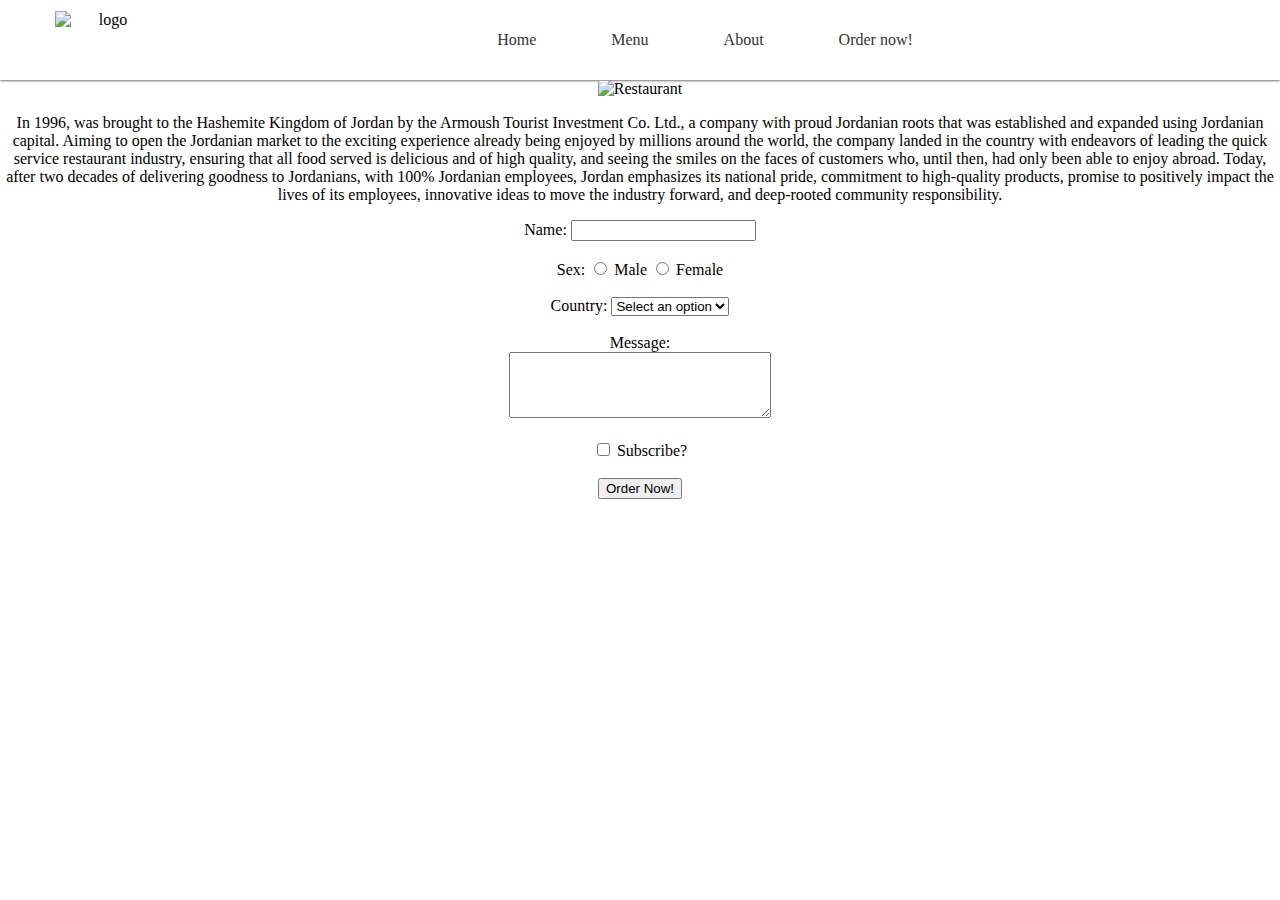
==== about.html @ 74a04bce "updat" ====
<!DOCTYPE html>
<html lang="en">
<head>
    <meta charset="UTF-8">
    <meta http-equiv="X-UA-Compatible" content="IE=edge">
    <meta name="viewport" content="width=device-width, initial-scale=1.0">
    <link rel="stylesheet" href="stayl.css">
    <title>Tasty Food</title> 
    <link rel="icon" href="favicon.ico">
</head>
<header>
    <nav>  
      <ul>
        <li><img src="https://mir-s3-cdn-cf.behance.net/project_modules/disp/062878115068253.6459106b5ce77.png" alt="logo"></li>
        <li><a href="index.html" >Home</a></li>
        <li><a href="menu.html">Menu</a></li>
        <li><a href="about.html">About</a></li>
        <li><a href="order.html" class="active">Order now!</a></li>
      </ul>
    </nav>
  </header>

<head>
    <div><img src="https://mir-s3-cdn-cf.behance.net/project_modules/fs/ec860e115068253.64539737f0145.png" alt="Restaurant"center="1s0x151ca234381c5775%3A0xc756498fe233963c">
    <div><p>In 1996, was brought to the Hashemite Kingdom of Jordan by the Armoush Tourist Investment Co. Ltd., a company with proud Jordanian roots that was established and expanded using Jordanian capital.

        Aiming to open the Jordanian market to the exciting experience already being enjoyed by millions around the world, the company landed in the country with endeavors of leading the quick service restaurant industry, ensuring that all food served is delicious and of high quality, and seeing the smiles on the faces of customers who, until then, had only been able to enjoy abroad.
        
        Today, after two decades of delivering goodness to Jordanians, with 100% Jordanian employees, Jordan emphasizes its national pride, commitment to high-quality products, promise to positively impact the lives of its employees, innovative ideas to move the industry forward, and deep-rooted community responsibility.</p></div>
    
</div>

<form>
    <label for="name">Name:</label>
    <input type="text" name="name"><br><br>
    <label for="sex">Sex:</label>
    <input type="radio" name="sex" id="male" value="male">
    <label for="male">Male</label>
    <input type="radio" name="sex" id="female" value="female">
    <label for="female">Female</label> <br><br>
    <label for="country">Country: </label>
    <select name="country" id="country">
        <option>Select an option</option>
        <option value="nepal">aqaba</option>
        <option value="usa">amman</option>
        <option value="australia">Jarash</option>
    </select><br><br>
    <label for="message">Message:</label><br>
    <textarea name="message" id="message" cols="30" rows="4"></textarea><br><br>
    <input type="checkbox" name="newsletter" id="newsletter">
    <label for="newsletter">Subscribe?</label><br><br>
    <input type="submit" value="Order Now!">
</form>
<body>
    
</body>
</html>
---- stayl.css ----
body
{
    background-color: #ffffff;
    padding: 0%;
    margin: 0%;
    overflow-x: hidden;
    text-align:center;
}

header
{
    background-color: #ffff;
    padding: 15px;
    box-shadow: 0 0 3px #000;
}

header li
{

    display: inline;
    padding-left: 45px;
}

header li a
{
color: #333333;text-decoration: none;
padding: 13px;
transition: 3s ease;

}

header li a :after
{
color :darkslategray;text-decoration: none;
padding: 13px;

}


header ul #Order a
{
 color: #1d1a1a; 
 background-color: darkslategray;
 border-radius: 30px;
 float: right;
 position: relative;
 top: -15px;
 transition: .3s ease;
}

header ul #Order a :hover
{
 background-color: goldenrod;
}

header li img
{
    width: 100px;
    float: left;
    margin-top: -20px; 
}

.nav ul .active::after{
    content: '';
width: 50px;
height: 3px;
background-color: darkslategray;
display: flex;
position: relative;
margin-left: 10px;

}


    
    
    .text-with-image {
        
        background-size: cover;
        color: #000;
        padding: 50px;
    
    }
   







    
    *::after , ::before {


        margin: 0%;
        padding: 0;
        box-sizing: border-box;

    }

    /*--contant text--*/

.content {
    display: grid;
margin-top: 120px;
    grid-template-columns: 50px auto;
gap: 30px;
align-items: center;
justify-content: space-between;
width: 100%;
}   

/*--contantleft side--*/
.content .content-lift{
    display: block;
    width: 100%;

}
.content .content-lift .info{

max-width: 100%;
display: flex;
flex-direction: column;
}


.content .content-lift .info h2 {
    font-size: 60px;
    font-family: sans-serif;
    margin-bottom: 30px;
    }




.content .content-lift .info p{

    font-size: 20px;
    line-height: 2pc;
margin-bottom: 30px;
font-family: sans-serif;

}
    /*--contant butun--*/
    .content .content-lift button{
        padding: 10px 23px;
        background-color: rgb(18, 90, 66);
        color: #ffffff;
        border-radius: 5px;
        border: none;
        cursor: pointer;
    }

    .content .content-right {
        display: block;
        width: 100%;

    }
    .content .content-right img{
        width: 100%;
        height: auto;
        position: relative;
        animation: rotate 10s linear infinite;

    }
    @keyframes identifier {
        0%{
            transform: rotate(0deg);
        }
        100%{
            transform: rotate(360deg);
        }
        
    }
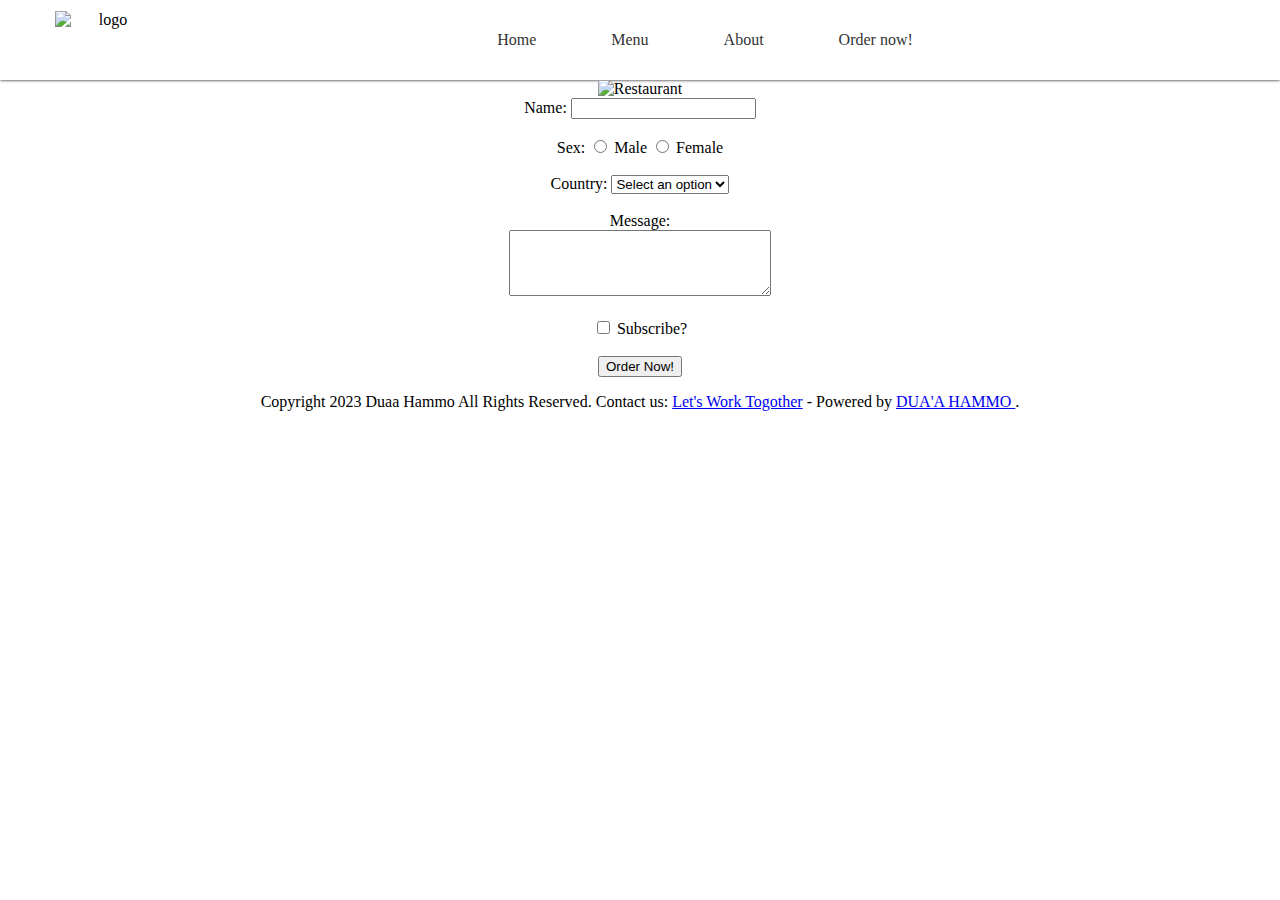
==== commit a518e8ba: "update" ====
--- a/about.html
+++ b/about.html
@@ -22,11 +22,7 @@
 
 <head>
     <div><img src="https://mir-s3-cdn-cf.behance.net/project_modules/fs/ec860e115068253.64539737f0145.png" alt="Restaurant"center="1s0x151ca234381c5775%3A0xc756498fe233963c">
-    <div><p>In 1996, was brought to the Hashemite Kingdom of Jordan by the Armoush Tourist Investment Co. Ltd., a company with proud Jordanian roots that was established and expanded using Jordanian capital.
 
-        Aiming to open the Jordanian market to the exciting experience already being enjoyed by millions around the world, the company landed in the country with endeavors of leading the quick service restaurant industry, ensuring that all food served is delicious and of high quality, and seeing the smiles on the faces of customers who, until then, had only been able to enjoy abroad.
-        
-        Today, after two decades of delivering goodness to Jordanians, with 100% Jordanian employees, Jordan emphasizes its national pride, commitment to high-quality products, promise to positively impact the lives of its employees, innovative ideas to move the industry forward, and deep-rooted community responsibility.</p></div>
     
 </div>
 
@@ -52,6 +48,16 @@
     <input type="submit" value="Order Now!">
 </form>
 <body>
-    
+    <!--footer-->
+
+<body>
+    <main>
+        <section>
+            
+            <footer>
+                <p>Copyright 2023 Duaa Hammo All Rights Reserved. Contact us: <a href="https://duaahammo.myportfolio.com/contact">Let's Work Togother</a> - Powered by <a href="https://duaahammo.myportfolio.com/work">DUA'A HAMMO </a>.</p>
+            </footer>
+        </section>
+    </main>
 </body>
 </html>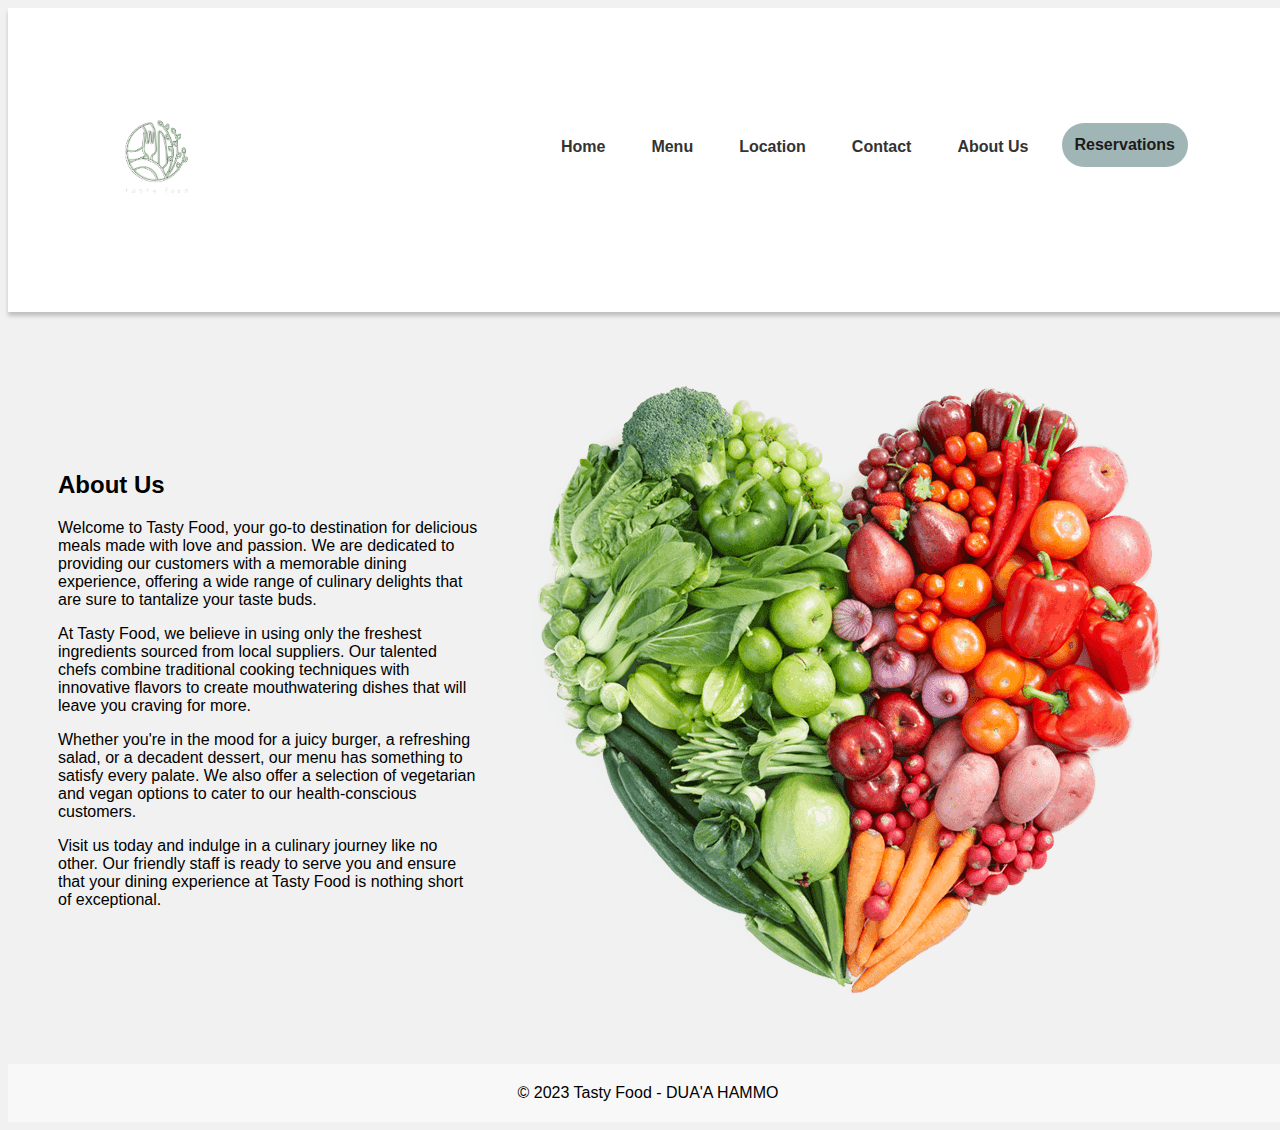
==== commit 5904e56d: "my-restaurant-style" ====
--- a/about.html
+++ b/about.html
@@ -1,63 +1,83 @@
 <!DOCTYPE html>
 <html lang="en">
+
 <head>
     <meta charset="UTF-8">
     <meta http-equiv="X-UA-Compatible" content="IE=edge">
     <meta name="viewport" content="width=device-width, initial-scale=1.0">
+    <title>About Us - Tasty Food</title>
     <link rel="stylesheet" href="stayl.css">
-    <title>Tasty Food</title> 
     <link rel="icon" href="favicon.ico">
+
+    <link rel="stylesheet" href="https://unpkg.com/boxicons@latest/css/boxicons.min.css">
+    <style>
+      .heartbeat-animation {
+          animation: heartbeat 1.5s infinite;
+          transform-origin: center;
+      }
+
+      @keyframes heartbeat {
+          0% {
+              transform: scale(1);
+          }
+          50% {
+              transform: scale(1.2);
+          }
+          100% {
+              transform: scale(1);
+          }
+      }
+  </style>
 </head>
+
+<!--header-->
 <header>
-    <nav>  
-      <ul>
-        <li><img src="https://mir-s3-cdn-cf.behance.net/project_modules/disp/062878115068253.6459106b5ce77.png" alt="logo"></li>
-        <li><a href="index.html" >Home</a></li>
-        <li><a href="menu.html">Menu</a></li>
-        <li><a href="about.html">About</a></li>
-        <li><a href="order.html" class="active">Order now!</a></li>
-      </ul>
+  <div class="logo">
+    <a href="home.html">
+      <img src="logo.png" alt="Logo">
+    </a>
+  </div>
+   
+    <nav>
+        <ul>
+            <li><a href="index.html">Home</a></li>
+            <li><a href="index.html">Menu</a></li>
+            <li><a href="index.html">Location</a></li>
+            <li><a href="https://duaahammo.myportfolio.com/contact">Contact</a></li>
+            <li><a href="about.html">About Us</a></li>
+            <li class="Reservations"><a href="#">Reservations</a></li>
+        </ul>
     </nav>
-  </header>
+    
+</header>
 
-<head>
-    <div><img src="https://mir-s3-cdn-cf.behance.net/project_modules/fs/ec860e115068253.64539737f0145.png" alt="Restaurant"center="1s0x151ca234381c5775%3A0xc756498fe233963c">
+<!--contant img& text-->
+<section class="grid">
+    <div class="content">
+        <div class="content-left">
+            <div class="info">
+                <h2>About Us</h2>
+                <p>Welcome to Tasty Food, your go-to destination for delicious meals made with love and passion. We are
+                    dedicated to providing our customers with a memorable dining experience, offering a wide range of
+                    culinary delights that are sure to tantalize your taste buds.</p>
+                <p>At Tasty Food, we believe in using only the freshest ingredients sourced from local suppliers. Our
+                    talented chefs combine traditional cooking techniques with innovative flavors to create mouthwatering
+                    dishes that will leave you craving for more.</p>
+                <p>Whether you're in the mood for a juicy burger, a refreshing salad, or a decadent dessert, our menu has
+                    something to satisfy every palate. We also offer a selection of vegetarian and vegan options to cater
+                    to our health-conscious customers.</p>
+                <p>Visit us today and indulge in a culinary journey like no other. Our friendly staff is ready to serve
+                    you and ensure that your dining experience at Tasty Food is nothing short of exceptional.</p>
+            </div>
+        </div>
+      
+        <div class="">
+            <img src="3.png" alt="About Us Image" class="heartbeat-animation">
+        </div>
+    </div>
+</section>
 
-    
-</div>
-
-<form>
-    <label for="name">Name:</label>
-    <input type="text" name="name"><br><br>
-    <label for="sex">Sex:</label>
-    <input type="radio" name="sex" id="male" value="male">
-    <label for="male">Male</label>
-    <input type="radio" name="sex" id="female" value="female">
-    <label for="female">Female</label> <br><br>
-    <label for="country">Country: </label>
-    <select name="country" id="country">
-        <option>Select an option</option>
-        <option value="nepal">aqaba</option>
-        <option value="usa">amman</option>
-        <option value="australia">Jarash</option>
-    </select><br><br>
-    <label for="message">Message:</label><br>
-    <textarea name="message" id="message" cols="30" rows="4"></textarea><br><br>
-    <input type="checkbox" name="newsletter" id="newsletter">
-    <label for="newsletter">Subscribe?</label><br><br>
-    <input type="submit" value="Order Now!">
-</form>
-<body>
-    <!--footer-->
-
-<body>
-    <main>
-        <section>
-            
-            <footer>
-                <p>Copyright 2023 Duaa Hammo All Rights Reserved. Contact us: <a href="https://duaahammo.myportfolio.com/contact">Let's Work Togother</a> - Powered by <a href="https://duaahammo.myportfolio.com/work">DUA'A HAMMO </a>.</p>
-            </footer>
-        </section>
-    </main>
-</body>
-</html>+<!--footer-->
+<footer>
+    <div class="footer-content">
+        &copy; 2023 Tasty Food - DUA'A HAMMO <a href="https://duaahammo.myportfolio
--- a/stayl.css
+++ b/stayl.css
@@ -1,175 +1,685 @@
-body
-{
-    background-color: #ffffff;
-    padding: 0%;
-    margin: 0%;
-    overflow-x: hidden;
-    text-align:center;
-}
-
-header
-{
-    background-color: #ffff;
-    padding: 15px;
-    box-shadow: 0 0 3px #000;
-}
-
-header li
-{
-
-    display: inline;
-    padding-left: 45px;
-}
-
-header li a
-{
-color: #333333;text-decoration: none;
-padding: 13px;
-transition: 3s ease;
-
-}
-
-header li a :after
-{
-color :darkslategray;text-decoration: none;
-padding: 13px;
-
-}
-
-
-header ul #Order a
-{
- color: #1d1a1a; 
- background-color: darkslategray;
- border-radius: 30px;
- float: right;
- position: relative;
- top: -15px;
- transition: .3s ease;
-}
-
-header ul #Order a :hover
-{
- background-color: goldenrod;
-}
-
-header li img
-{
-    width: 100px;
-    float: left;
-    margin-top: -20px; 
-}
-
-.nav ul .active::after{
-    content: '';
-width: 50px;
-height: 3px;
-background-color: darkslategray;
-display: flex;
-position: relative;
-margin-left: 10px;
-
-}
-
-
-    
-    
-    .text-with-image {
+body{
+  width: 100vw;
+  overflow-x: hidden;
+}
+header {
+  background-color: #ffffff;
+  padding: 100px;
+  display: flex;
+  justify-content: space-between;
+  align-items: center;
+  box-shadow: 0px 4px 4px rgba(0, 0, 0, 0.2);
+}
+
+.logo img {
+  width: 100px;
+}
+
+nav ul {
+  list-style: none;
+  margin: 0;
+  padding: 0;
+  display: flex;
+}
+
+nav ul li {
+  margin-left: 20px;
+}
+
+nav ul li a {
+  text-decoration: none;
+  color: #333333;
+  font-weight: bold;
+  position: relative;
+  padding: 13px;
+  transition: 0.5s ease;
+}
+
+nav ul li a::after {
+  content: "";
+  position: absolute;
+  width: 100%;
+  height: 3px;
+  background-color: transparent;
+  bottom: 0;
+  left: 0;
+  transition: 0.5s ease;
+}
+
+nav ul li a:hover {
+  color: #1d1a1a;
+}
+
+nav ul li a:hover::after {
+  background-color: #1d1a1a;
+}
+
+nav ul .Reservations a {
+  color: #1d1a1a;
+  background-color: rgb(160, 182, 182);
+  border-radius: 30px;
+  float: right;
+  position: relative;
+  top: -15px;
+  transition: 0.5s ease;
+  padding: 13px;
+}
+
+nav ul .Reservations a:hover {
+  background-color: goldenrod;
+}
+
+/*--- contant img & text -- */
+.grid {
+  display: grid;
+  grid-template-areas: none ;
+  gap: 5px;
+  
+}
+
+.content-left {
+  display: flex;
+  flex-direction: column;
+  justify-content: center;
+}
+
+/*---content---*/
+.content {
+  display: flex;
+  justify-content: space-between;
+  align-items: center;
+}
+
+.content-left {
+  width: 50%;
+}
+
+/*--img---*/
+.content-right {
+  width: 50%;
+  display: flex;
+  justify-content: space-between;
+  align-items: center;
+  user-select: none;
+  position: relative;
+}
+
+.content-right img {
+  height: auto;
+  width: 150%;
+  animation: rotate 50s linear infinite;
+}
+
+@keyframes rotate {
+  0% {
+    transform: rotate(0deg);
+  }
+  100% {
+    transform: rotate(360deg);
+  }
+}
+ /*--contant butun--*/
+ button{
+  padding: 10px 135px;
+  background-color: rgb(32, 74, 60);
+  color: #f1f1f1;
+  border-radius: 50px;
+  border: none;
+  cursor: pointer;
+}
+.text-with-image {
         
-        background-size: cover;
-        color: #000;
-        padding: 50px;
-    
-    }
-   
-
-
-
-
-
-
-
-    
-    *::after , ::before {
-
-
-        margin: 0%;
-        padding: 0;
-        box-sizing: border-box;
-
-    }
-
-    /*--contant text--*/
+  background-size: cover;
+  color: #000;
+  padding: 50px;
+
+}
+
+
+*::after , ::before {
+
+
+  margin: 0%;
+  padding: 0;
+  box-sizing: border-box;
+
+}
+/*--cardfood--*/
+.food-collection {
+  display: flex;
+  flex-wrap: wrap;
+  justify-content: center;
+  gap: 20px;
+  margin-top: 50px;
+
+}
+
+.food-card {
+  width: 300px;
+  border: 1px solid #bababa;
+  border-radius: 5px;
+  padding: 20px;
+}
+
+.food-title {
+  font-size: 18px;
+  margin-top: 10px;
+}
+
+.food-description {
+  font-size: 14px;
+  margin-top: 5px;
+}
+
+.food-price {
+  display: flex;
+  align-items: center;
+  justify-content: space-between;
+  margin-top: 10px;
+}
+
+.price-label {
+  font-size: 16px;
+  font-weight: bold;
+}
+
+.quantity-controls {
+  display: flex;
+  align-items: center;
+}
+
+.quantity-button {
+  width: 30px;
+  height: 30px;
+  border: none;
+  background-color: #ccc;
+  color: #fff;
+  font-size: 16px;
+  cursor: pointer;
+}
+
+.quantity {
+  margin: 0 10px;
+  font-size: 16px;
+}
+
+
+/*--cards--*/
+
+
+
+
+.food-image {
+  display: block;
+  margin: -0px auto 0;
+  width: 50%;
+  height: auto;
+  object-fit: cover;
+  border-radius: 0;
+  box-shadow: none;
+}
+
+
+
+ .food-title {
+  padding: 20px 0 10px;
+  text-align: center;
+  font-weight: bold;
+  font-size: 16px;
+  font-family: sans-serif;
+}
+
+.food-card .desc-food p {
+  font-size: 16px;
+  text-align: center;
+  font-weight: 500;
+  margin-bottom: 10px;
+  line-height: 1.4;
+  font-family: sans-serif;
+}
+
+ .food-card .food-price .quantity-controls {
+  display: flex;
+  align-items: center;
+  justify-content: space-between;
+}
+
+ .food-card .food-price .plus-icon {
+  color: #445342;
+  font-size: 20px;
+  cursor: pointer;
+}
+
+.food-card .food-price .minus-icon {
+  color: #445342;
+  font-size: 20px;
+  cursor: pointer;
+}
+.food-card .food-title {
+  margin-bottom: 10px;
+}
+
+.food-card .food-description {
+  margin-bottom: 10px;
+}
+
+.food-card .food-price {
+  margin-top: 10px;
+}
+.food-card .food-image {
+  margin-bottom: 50px;
+}
+.food-card:hover {
+  box-shadow: 0 0 5px rgba(0, 0, 0, 0.3);
+}
+
+
+/*--img---*/
+.content-right {
+  width: 50%;
+  display: flex;
+  justify-content: space-between;
+  align-items: center;
+  user-select: none;
+  position: relative;
+}
+
+
+
+@keyframes rotate {
+  0% {
+    transform: rotate(0deg);
+  }
+  100% {
+    transform: rotate(360deg);
+  }
+}
+
+
+ /*--contant butun--*/
+ button{
+  padding: 10px 23px;
+  background-color: rgb(32, 74, 60);
+  color: #f1f1f1;
+  border-radius: 50px;
+  border: none;
+  cursor: pointer;
+}
+.text-with-image {
+        
+  background-size: cover;
+  color: #000;
+  padding: 50px;
+
+}
+
+
+*::after , ::before {
+
+
+  margin: 0%;
+  padding: 0;
+  box-sizing: border-box;
+
+}
+
+/*---text lift & img--*/
+.content-left {
+  width: 50%;
+  display: flex;
+  justify-content: start;
+  align-items: center;
+  user-select: none;
+  position: relative;
+}
+
+.content-left img {
+  height: auto;
+  width: 150%;
+  animation: rotate 80s linear infinite;
+}
+
+@keyframes rotate {
+  0% {
+    transform: rotate(0deg);
+  }
+  100% {
+    transform: rotate(-360deg);
+  }
+}
 
 .content {
-    display: grid;
-margin-top: 120px;
-    grid-template-columns: 50px auto;
-gap: 30px;
-align-items: center;
-justify-content: space-between;
-width: 100%;
-}   
-
-/*--contantleft side--*/
-.content .content-lift{
-    display: block;
-    width: 100%;
-
-}
-.content .content-lift .info{
-
-max-width: 100%;
-display: flex;
-flex-direction: column;
-}
-
-
-.content .content-lift .info h2 {
-    font-size: 60px;
-    font-family: sans-serif;
-    margin-bottom: 30px;
-    }
-
-
-
-
-.content .content-lift .info p{
-
-    font-size: 20px;
-    line-height: 2pc;
-margin-bottom: 30px;
-font-family: sans-serif;
-
-}
-    /*--contant butun--*/
-    .content .content-lift button{
-        padding: 10px 23px;
-        background-color: rgb(18, 90, 66);
-        color: #ffffff;
-        border-radius: 5px;
-        border: none;
-        cursor: pointer;
-    }
-
-    .content .content-right {
-        display: block;
-        width: 100%;
-
-    }
-    .content .content-right img{
-        width: 100%;
-        height: auto;
-        position: relative;
-        animation: rotate 10s linear infinite;
-
-    }
-    @keyframes identifier {
-        0%{
-            transform: rotate(0deg);
-        }
-        100%{
-            transform: rotate(360deg);
-        }
-        
-    }+  display: flex;
+  justify-content: start;
+  align-items: left;
+}
+
+.content-left {
+  width: 50%;
+}
+
+.image-container {
+  display: flex;
+  align-items: center;
+}
+
+.content-left img {
+  width: 200px; 
+  height: auto;
+  margin-right: 20px; 
+}
+
+/*-- Reservation--*/
+#reservation {
+  background-color: #f1f1f1;
+  padding: 20px;
+}
+
+#reservation h2 {
+  text-align: center;
+  margin-bottom: 20px;
+}
+
+.form-group {
+  margin-bottom: 10px;
+}
+
+label {
+  display: block;
+  font-weight: bold;
+}
+
+input[type="date"],
+input[type="time"],
+input[type="number"] {
+  width: 100%;
+  padding: 5px;
+}
+
+button[type="submit"] {
+  padding: 10px 20px;
+  background-color: #445342;
+  color: #ffffff;
+  border: none;
+  border-radius: 5px;
+  cursor: pointer;
+}
+
+/*---reservation---*/
+.reservation-container {
+  display: flex;
+  justify-content: center;
+  background-color: #f1f1f1;
+  padding: 20px;
+}
+
+#reservation {
+  max-width: 500px;
+  width: 100%;
+}
+
+#reservation h2 {
+  text-align: center;
+  margin-bottom: 20px;
+}
+
+.form-group {
+  margin-bottom: 10px;
+}
+
+label {
+  display: block;
+  font-weight: bold;
+}
+
+input[type="date"],
+input[type="time"],
+input[type="number"] {
+  width: 100%;
+  padding: 5px;
+}
+
+button[type="submit"] {
+  padding: 10px 20px;
+  background-color: #445342;
+  color: #ffffff;
+  border: none;
+  border-radius: 100px;
+  cursor: pointer;
+}
+.submit-container {
+  display: flex;
+  justify-content: center;
+  margin-top: 20px;
+}
+
+button[type="submit"] {
+  padding: 10px 20px;
+  background-color: #445342;
+  color: #ffffff;
+  border: none;
+  border-radius: 5px;
+  cursor: pointer;
+}
+
+
+
+
+
+/*--Footer--*/
+footer {
+  background-color: #f8f8f8;
+  padding: 20px;
+  text-align: center;
+}
+
+.footer-content {
+  max-width: 1200px;
+  margin: 0 auto;
+}
+
+.footer-content p {
+  color: #888;
+  font-size: 14px;
+}
+
+.footer-content a {
+  color: #89c192;
+  text-decoration: none;
+}
+
+
+/*--FORM--*/
+form input:hover,
+form select:hover,
+form textarea:hover {
+  border-color: #ff8c00;
+  box-shadow: 0 0 5px #ff8c00;
+}
+
+/*--CONTACT--*/
+body {
+  font-family: Arial, sans-serif;
+  background-color: #f1f1f1;
+}
+
+header {
+  background-color: #ffffff;
+  padding: 20px;
+  display: flex;
+  justify-content: space-between;
+  align-items: center;
+  box-shadow: 0px 4px 4px rgba(0, 0, 0, 0.2);
+}
+
+.logo img {
+  width: 100px;
+}
+
+nav ul {
+  list-style: none;
+  margin: 0;
+  padding: 0;
+  display: flex;
+}
+
+/*----about us--*/
+/* Global Styles */
+body {
+  font-family: Arial, sans-serif;
+  background-color: #f1f1f1;
+  width: 100vw;
+  overflow-x: hidden;
+}
+
+/* Header Styles */
+header {
+  background-color: #ffffff;
+  padding: 100px;
+  display: flex;
+  justify-content: space-between;
+  align-items: center;
+  box-shadow: 0px 4px 4px rgba(0, 0, 0, 0.2);
+}
+
+.logo img {
+  width: 100px;
+}
+
+nav ul {
+  list-style: none;
+  margin: 0;
+  padding: 0;
+  display: flex;
+}
+
+nav ul li {
+  margin-left: 20px;
+}
+
+nav ul li a {
+  text-decoration: none;
+  color: #333333;
+  font-weight: bold;
+  position: relative;
+  padding: 13px;
+  transition: 0.5s ease;
+}
+
+nav ul li a::after {
+  content: "";
+  position: absolute;
+  width: 100%;
+  height: 3px;
+  background-color: transparent;
+  bottom: 0;
+  left: 0;
+  transition: 0.5s ease;
+}
+
+nav ul li a:hover {
+  color: #1d1a1a;
+}
+
+nav ul li a:hover::after {
+  background-color: #1d1a1a;
+}
+
+nav ul .Reservations a {
+  color: #1d1a1a;
+  background-color: rgb(160, 182, 182);
+  border-radius: 30px;
+  float: right;
+  position: relative;
+  top: -15px;
+  transition: 0.5s ease;
+  padding: 13px;
+}
+
+nav ul .Reservations a:hover {
+  background-color: goldenrod;
+}
+
+/* Content Section Styles */
+.content {
+  display: flex;
+  justify-content: space-between;
+  align-items: center;
+  padding: 50px;
+}
+
+.content-left {
+  width: 50%;
+  display: flex;
+  justify-content: start;
+  align-items: center;
+  user-select: none;
+  position: relative;
+}
+
+.content-left img {
+  height: auto;
+  width: 150%;
+  animation: rotate 50s linear infinite;
+}
+
+@keyframes rotate {
+  0% {
+    transform: rotate(0deg);
+  }
+  100% {
+    transform: rotate(-360deg);
+  }
+}
+
+.content-right {
+  width: 50%;
+  display: flex;
+  justify-content: space-between;
+  align-items: center;
+  user-select: none;
+  position: relative;
+}
+
+.content-right img {
+  height: auto;
+  width: 150%;
+  animation: rotate 50s linear infinite;
+}
+
+@keyframes rotate {
+  0% {
+    transform: rotate(0deg);
+  }
+  100% {
+    transform: rotate(360deg);
+  }
+}
+
+/* Button Styles */
+button {
+  padding: 10px 135px;
+  background-color: rgb(32, 74, 60);
+  color: #f1f1f1;
+  border-radius: 50px;
+  border: none;
+  cursor: pointer;
+}
+
+/* Text with Image Section Styles */
+.text-with-image {
+  background-size: cover;
+  color: #000;
+  padding:
+}
+
+/*-scrool-bar-*/
+::-webkit-scrollbar{
+  width: 10px;
+
+}
+::-webkit-scrollbar-thumb{
+  border-radius: 20px;
+  background-color: #1d1a1a;
+
+}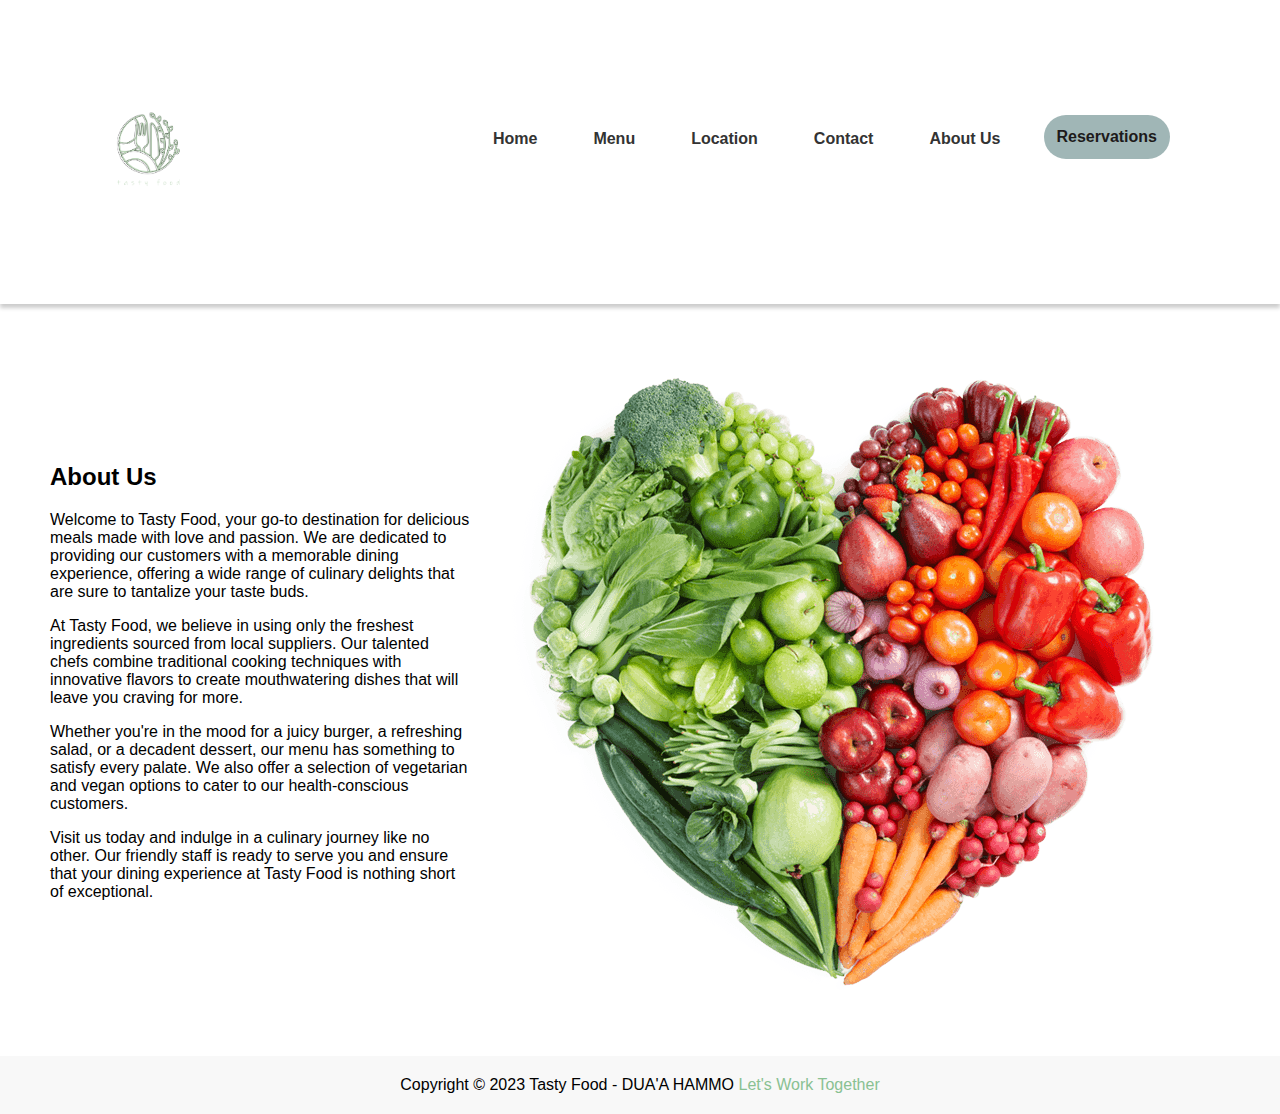
==== commit 8e019d7a: "edit contact us" ====
--- a/about.html
+++ b/about.html
@@ -43,7 +43,7 @@
             <li><a href="index.html">Home</a></li>
             <li><a href="index.html">Menu</a></li>
             <li><a href="index.html">Location</a></li>
-            <li><a href="https://duaahammo.myportfolio.com/contact">Contact</a></li>
+            <li><a href="CONTACT.HTML">Contact</a></li>
             <li><a href="about.html">About Us</a></li>
             <li class="Reservations"><a href="#">Reservations</a></li>
         </ul>
@@ -70,7 +70,12 @@
                     you and ensure that your dining experience at Tasty Food is nothing short of exceptional.</p>
             </div>
         </div>
-      
+        <div class="social-media">
+            <a href="https://www.facebook.com/your-page"><i class="fab fa-facebook"></i></a>
+            <a href="https://www.twitter.com/your-page"><i class="fab fa-twitter"></i></a>
+            <a href="https://www.instagram.com/your-page"><i class="fab fa-instagram"></i></a>
+          </div>
+          
         <div class="">
             <img src="3.png" alt="About Us Image" class="heartbeat-animation">
         </div>
@@ -78,6 +83,10 @@
 </section>
 
 <!--footer-->
+
 <footer>
     <div class="footer-content">
-        &copy; 2023 Tasty Food - DUA'A HAMMO <a href="https://duaahammo.myportfolio
+      Copyright © 2023 Tasty Food - DUA'A HAMMO <a href="https://duaahammo.myportfolio.com/contact">Let's Work Together</a>
+    </div>
+  </footer>
+</html>  --- a/stayl.css
+++ b/stayl.css
@@ -1,14 +1,17 @@
+
+
 body{
   width: 100vw;
   overflow-x: hidden;
 }
 header {
-  background-color: #ffffff;
-  padding: 100px;
-  display: flex;
-  justify-content: space-between;
-  align-items: center;
-  box-shadow: 0px 4px 4px rgba(0, 0, 0, 0.2);
+  background-color: #f1f1f1;
+  padding: 20px;
+  display: flex;
+  justify-content: space-between;
+  align-items: center;
+  
+  
 }
 
 .logo img {
@@ -23,7 +26,7 @@
 }
 
 nav ul li {
-  margin-left: 20px;
+  margin-right: 10px
 }
 
 nav ul li a {
@@ -33,6 +36,7 @@
   position: relative;
   padding: 13px;
   transition: 0.5s ease;
+  
 }
 
 nav ul li a::after {
@@ -159,6 +163,9 @@
   border: 1px solid #bababa;
   border-radius: 5px;
   padding: 20px;
+  flex-direction: column;
+  display: flex;
+  justify-content: flex-end;
 }
 
 .food-title {
@@ -236,6 +243,7 @@
   margin-bottom: 10px;
   line-height: 1.4;
   font-family: sans-serif;
+  
 }
 
  .food-card .food-price .quantity-controls {
@@ -493,24 +501,78 @@
 form input:hover,
 form select:hover,
 form textarea:hover {
-  border-color: #ff8c00;
-  box-shadow: 0 0 5px #ff8c00;
+  border-color: #697867;
+  box-shadow: 0 0 5px #445342;
 }
 
 /*--CONTACT--*/
+
+
+header {
+  background-color: #f1f1f1;
+  padding: 20px;
+  display: flex;
+  justify-content: space-between;
+  align-items: center;
+  box-shadow: 0px 4px 4px rgba(0, 0, 0, 0.2);
+}
+
 body {
   font-family: Arial, sans-serif;
-  background-color: #f1f1f1;
-}
-
-header {
-  background-color: #ffffff;
+  margin: 0;
+  padding: 0;
+}
+
+
+main {
   padding: 20px;
-  display: flex;
-  justify-content: space-between;
-  align-items: center;
-  box-shadow: 0px 4px 4px rgba(0, 0, 0, 0.2);
-}
+}
+
+.contact {
+  margin-bottom: 20px;
+}
+
+.contact h1 {
+  font-size: 24px;
+  margin-bottom: 10px;
+}
+
+.contact-info {
+  margin-bottom: 20px;
+}
+
+.contact-info p {
+  margin: 5px 0;
+}
+
+form .form-group {
+  margin-bottom: 10px;
+}
+
+form label {
+  display: block;
+  font-weight: bold;
+  margin-bottom: 5px;
+}
+
+form input[type="text"],
+form input[type="email"],
+form textarea {
+  width: 100%;
+  padding: 5px;
+  border: 1px solid #ccc;
+  border-radius: 5px;
+}
+
+form button[type="submit"] {
+  background-color: #445342;
+  color: #fff;
+  border: none;
+  padding: 10px 20px;
+  border-radius: 5px;
+  cursor: pointer;
+}
+
 
 .logo img {
   width: 100px;
@@ -525,12 +587,7 @@
 
 /*----about us--*/
 /* Global Styles */
-body {
-  font-family: Arial, sans-serif;
-  background-color: #f1f1f1;
-  width: 100vw;
-  overflow-x: hidden;
-}
+
 
 /* Header Styles */
 header {
@@ -597,7 +654,7 @@
 }
 
 nav ul .Reservations a:hover {
-  background-color: goldenrod;
+  background-color: rgb(54, 74, 60);
 }
 
 /* Content Section Styles */
@@ -670,7 +727,7 @@
 .text-with-image {
   background-size: cover;
   color: #000;
-  padding:
+  padding: 50px;
 }
 
 /*-scrool-bar-*/
@@ -682,4 +739,29 @@
   border-radius: 20px;
   background-color: #1d1a1a;
 
+}
+
+
+/*---size--*/ 
+@media screen and (max-width: 768px) {
+
+}
+
+
+.social-media {
+  margin-bottom: 20px;
+}
+
+.social-icon {
+  display: inline-block;
+ 
+  color: #445342;
+  border-radius: 50%;
+  padding: 10px;
+  margin-right: 5px;
+  text-decoration: none;
+}
+
+.social-icon:hover {
+  background-color: #333333;
 }